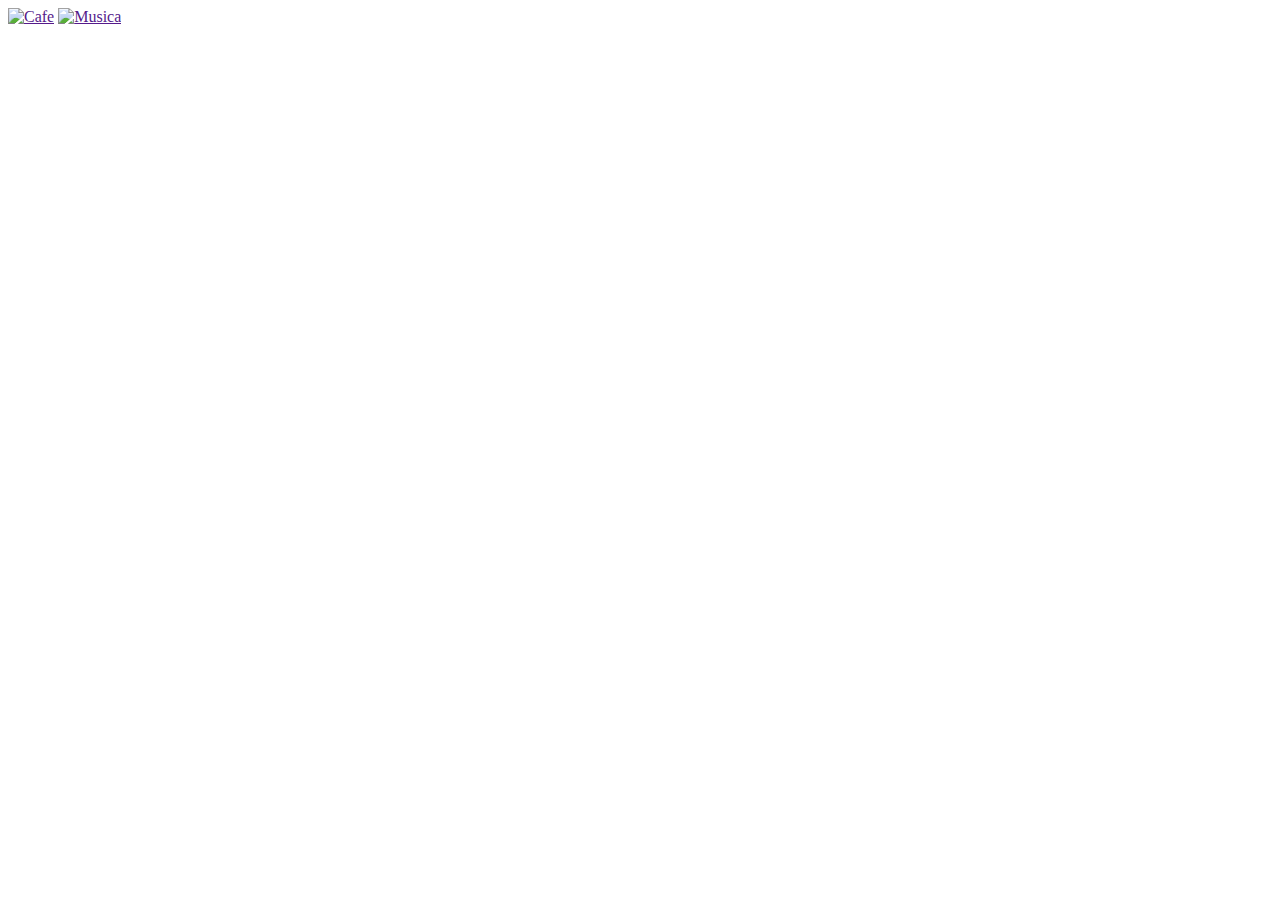
==== index.html @ 6e27fe75 "First Commit" ====
<!DOCTYPE html>
<html lang="pt-br">
<head>
    <meta charset="UTF-8">
    <meta name="viewport" content="width=device-width, initial-scale=1.0">
    <title>Musica</title>
    <link rel="stylesheet" href="./css/style.css">
</head>
<body>
    <header>
        <nav>
            <a href=""><img src="" alt="Cafe"></a>
            <a href=""><img src="" alt="Musica"></a>
        </nav>
    </header>

    <section>

    </section>

    <footer>
        
    </footer>
</body>
</html>
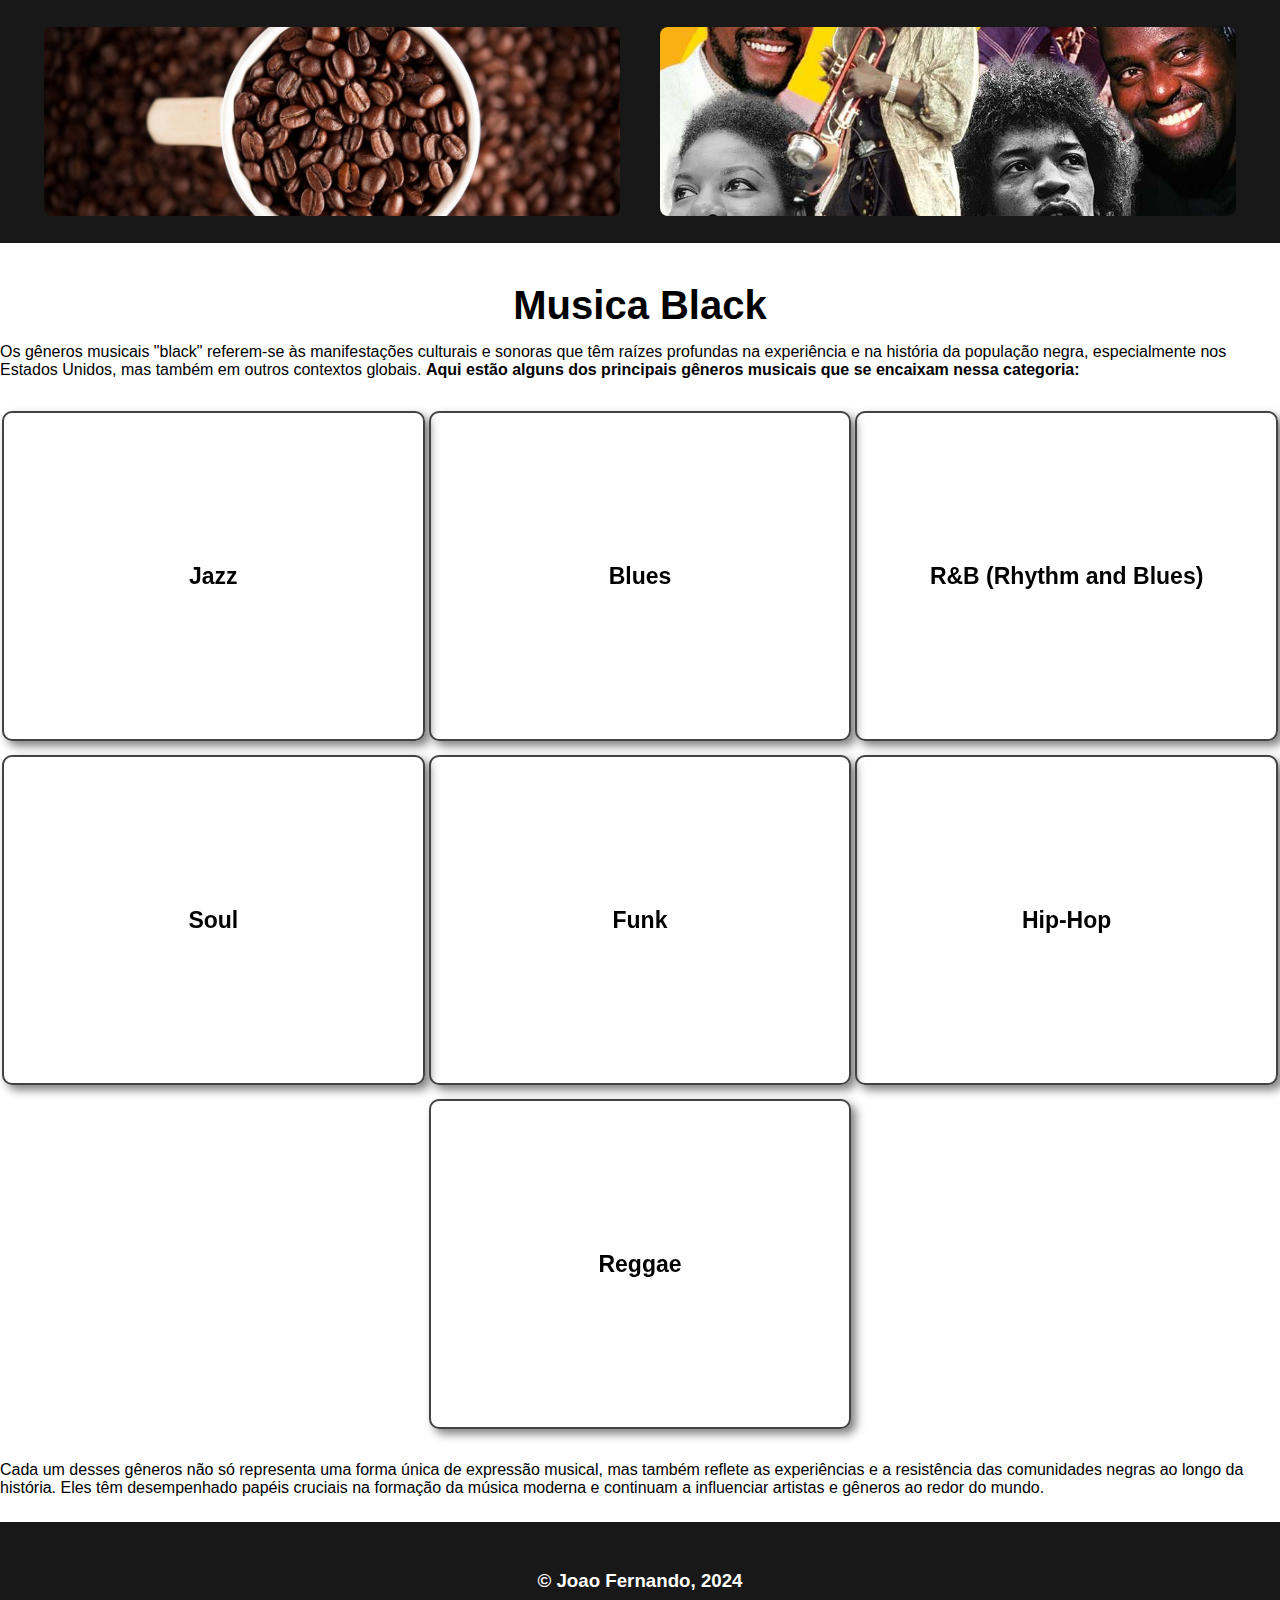
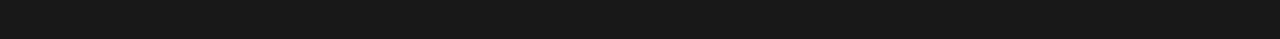
==== commit 23647c1a: "Pagina Musica Black" ====
--- a/index.html
+++ b/index.html
@@ -9,17 +9,102 @@
 <body>
     <header>
         <nav>
-            <a href=""><img src="" alt="Cafe"></a>
-            <a href=""><img src="" alt="Musica"></a>
+            <a href="" class="left"><img src="./images/Cafe.jpg" alt="Cafe"></a>
+            <a href="" class="right"><img src="./images/Musica.jpg" alt="Musica"></a>
         </nav>
     </header>
 
-    <section>
-
+    <section class="content">
+        <section class="explicacao">
+            <h1>Musica Black</h1>
+            <p>Os gêneros musicais "black" referem-se às manifestações culturais e sonoras que têm raízes profundas na experiência e na história da população negra, especialmente nos Estados Unidos, mas também em outros contextos globais. <b>Aqui estão alguns dos principais gêneros musicais que se encaixam nessa categoria:</b></p>
+        </section>
+        <section class="boxes">
+            <div class="box">
+                <div class="interior">
+                    <div class="frente">
+                        <h2>Jazz</h2>
+                    </div>
+                    <div class="costas">
+                        <h2>Jazz</h2>
+                        <p>O jazz emergiu no início do século 20 em Nova Orleans e é conhecido por sua improvisação, complexidade harmônica e ritmos sincopados. Com influências africanas e europeias, o jazz se tornou um dos gêneros mais inovadores e influentes da música mundial.</p>
+                    </div>
+                </div>
+            </div>
+            <div class="box">
+                <div class="interior">
+                    <div class="frente">
+                        <h2>Blues</h2>
+                    </div>
+                    <div class="costas">
+                        <h2>Blues</h2>
+                        <p>O blues tem suas raízes no sul dos Estados Unidos e é caracterizado por suas melodias melancólicas e letras que frequentemente abordam temas de dor, luta e superação. Originado das tradições musicais africanas-americanas, o blues evoluiu para influenciar muitos outros gêneros, como o rock e o jazz.</p>
+                    </div>
+                </div>
+            </div>
+            <div class="box">
+                <div class="interior">
+                    <div class="frente">
+                        <h2>R&B (Rhythm and Blues)</h2>
+                    </div>
+                    <div class="costas">
+                        <h2>R&B (Rhythm and Blues)</h2>
+                        <p>O R&B moderno tem suas origens nos anos 40 e 50, evoluindo a partir do blues e do jazz. A partir dos anos 60 e 70, o R&B incorporou elementos de soul e funk, caracterizando-se por suas batidas envolventes e vocais emotivos.</p>
+                    </div>
+                </div>
+            </div>
+            <div class="box">
+                <div class="interior">
+                    <div class="frente">
+                        <h2>Soul</h2>
+                    </div>
+                    <div class="costas">
+                        <h2>Soul</h2>
+                        <p>O soul surgiu na década de 1950 e combina elementos de gospel, blues e R&B. É conhecido por suas performances emocionantes e vocais poderosos. Artistas como Aretha Franklin e James Brown são ícones do gênero.</p>
+                    </div>
+                </div>
+            </div>
+            <div class="box">
+                <div class="interior">
+                    <div class="frente">
+                        <h2>Funk</h2>
+                    </div>
+                    <div class="costas">
+                        <h2>Funk</h2>
+                        <p>O funk, desenvolvido nos anos 60 e 70, é conhecido por suas linhas de baixo groove e ritmo dançante. Artistas como James Brown e George Clinton são grandes nomes do funk, que também influenciou a evolução do hip-hop e da música eletrônica.</p>
+                    </div>
+                </div>
+            </div>
+            <div class="box">
+                <div class="interior">
+                    <div class="frente">
+                        <h2>Hip-Hop</h2>
+                    </div>
+                    <div class="costas">
+                        <h2>Hip-Hop</h2>
+                        <p>O hip-hop, surgido no Bronx, Nova York, no início dos anos 70, é um gênero que abrange música, dança, arte e moda. Com suas raízes em batalhas de rap e festas de rua, o hip-hop é caracterizado pelo rap, breakdance e grafite, e tornou-se uma das formas de expressão cultural mais influentes no mundo.</p>
+                    </div>
+                </div>
+            </div>
+            <div class="box">
+                <div class="interior">
+                    <div class="frente">
+                        <h2>Reggae</h2>
+                    </div>
+                    <div class="costas">
+                        <h2>Reggae</h2>
+                        <p>Originário da Jamaica no final dos anos 60, o reggae é conhecido por seu ritmo distintivo e suas letras que frequentemente abordam temas sociais e espirituais. Bob Marley é um dos artistas mais conhecidos do reggae, que também influenciou o desenvolvimento de outros gêneros como o dancehall.</p>
+                    </div>
+                </div>
+            </div>
+        </section>
+        <section class="final">
+            <p>Cada um desses gêneros não só representa uma forma única de expressão musical, mas também reflete as experiências e a resistência das comunidades negras ao longo da história. Eles têm desempenhado papéis cruciais na formação da música moderna e continuam a influenciar artistas e gêneros ao redor do mundo.</p>
+        </section>
     </section>
-
+    
     <footer>
-        
+        <h3>&copy Joao Fernando, 2024</h3>
     </footer>
 </body>
 </html>--- a/css/style.css
+++ b/css/style.css
@@ -0,0 +1,148 @@
+*{
+    margin: 0;
+    padding: 0;
+    box-sizing: border-box;
+    font-family: Helvetica;
+}
+
+/* Barra de Navegaçao */
+
+nav{
+    height: 27vh;
+    display: flex;
+    align-items: center;
+    justify-content: center;
+    background-color: #181818;
+    margin-bottom: 25px;
+    z-index: 2;
+}
+
+.left{
+    float: left;
+    text-align: center;
+}
+
+.right{
+    text-align: center;
+    float: right;
+}
+
+nav a{
+    width: 45%;
+    margin: 0 20px;
+    height: 21vh;
+    border-radius: 8px;
+}
+
+nav img{
+    border-radius: 8px;
+    width: 100%;
+    height: 21vh;
+    object-fit: cover;
+}
+
+nav img:hover{
+    filter: grayscale(55%);
+    border: 3px solid #fff;
+}
+
+/*Conteudo Central*/
+
+.content{
+    max-width: 1280px;
+    margin: 0 auto;
+}
+
+.content h1{
+    text-align: center;
+    font-size: 40px;
+    padding: 15px;
+}
+
+/* Boxes */
+
+.boxes{
+    width: 100%;
+    position: relative;
+    display: flex;
+    flex-wrap: wrap;
+    margin: 25px 0;
+}
+
+.box h2{
+    text-align: center;
+    width: 100%;
+    padding: 10px;
+    font-size: 23px;
+    cursor: default;
+}
+
+.box{
+    margin: 7px auto;
+    text-align: justify;
+    width: 33%;
+    height: 330px;
+    line-height: 30px;
+    display: flex;
+    flex-wrap: wrap;
+    align-items: center;
+    border: 2px solid #424242;
+    border-radius: 10px;
+    cursor: default;
+    box-shadow:5px 5px 10px rgba(0,0,0,0.5);
+	position:relative;
+    padding:20px;
+}
+
+.box p{
+    cursor: default;
+}
+
+.interior{
+    width: 100%;
+    height: 100%;
+    perspective:1000px;
+	transform-style:preserve-3d;
+	transition: transform 0.45s;	
+}
+
+.interior .frente{
+    display: flex;
+    align-items: center;
+}
+
+.interior .frente,
+.interior .costas{
+    padding: 20px;
+    position:absolute;
+	width:100%;
+	height:100%;
+	backface-visibility: hidden;
+}
+
+.box:hover{
+    background-color: #181818;
+    color: #fff;
+    border: none;
+}
+
+.box:hover .interior{
+    transform:rotateY(180deg);
+}
+
+.interior .costas{
+    transform:rotateY(180deg);
+}
+
+/* Footer */
+
+footer{
+    margin-top: 25px;
+    width: 100%;
+    height: 13vh;
+    display: flex;
+    align-items: center;
+    justify-content: center;
+    background-color: #181818;
+    color: #fff;
+}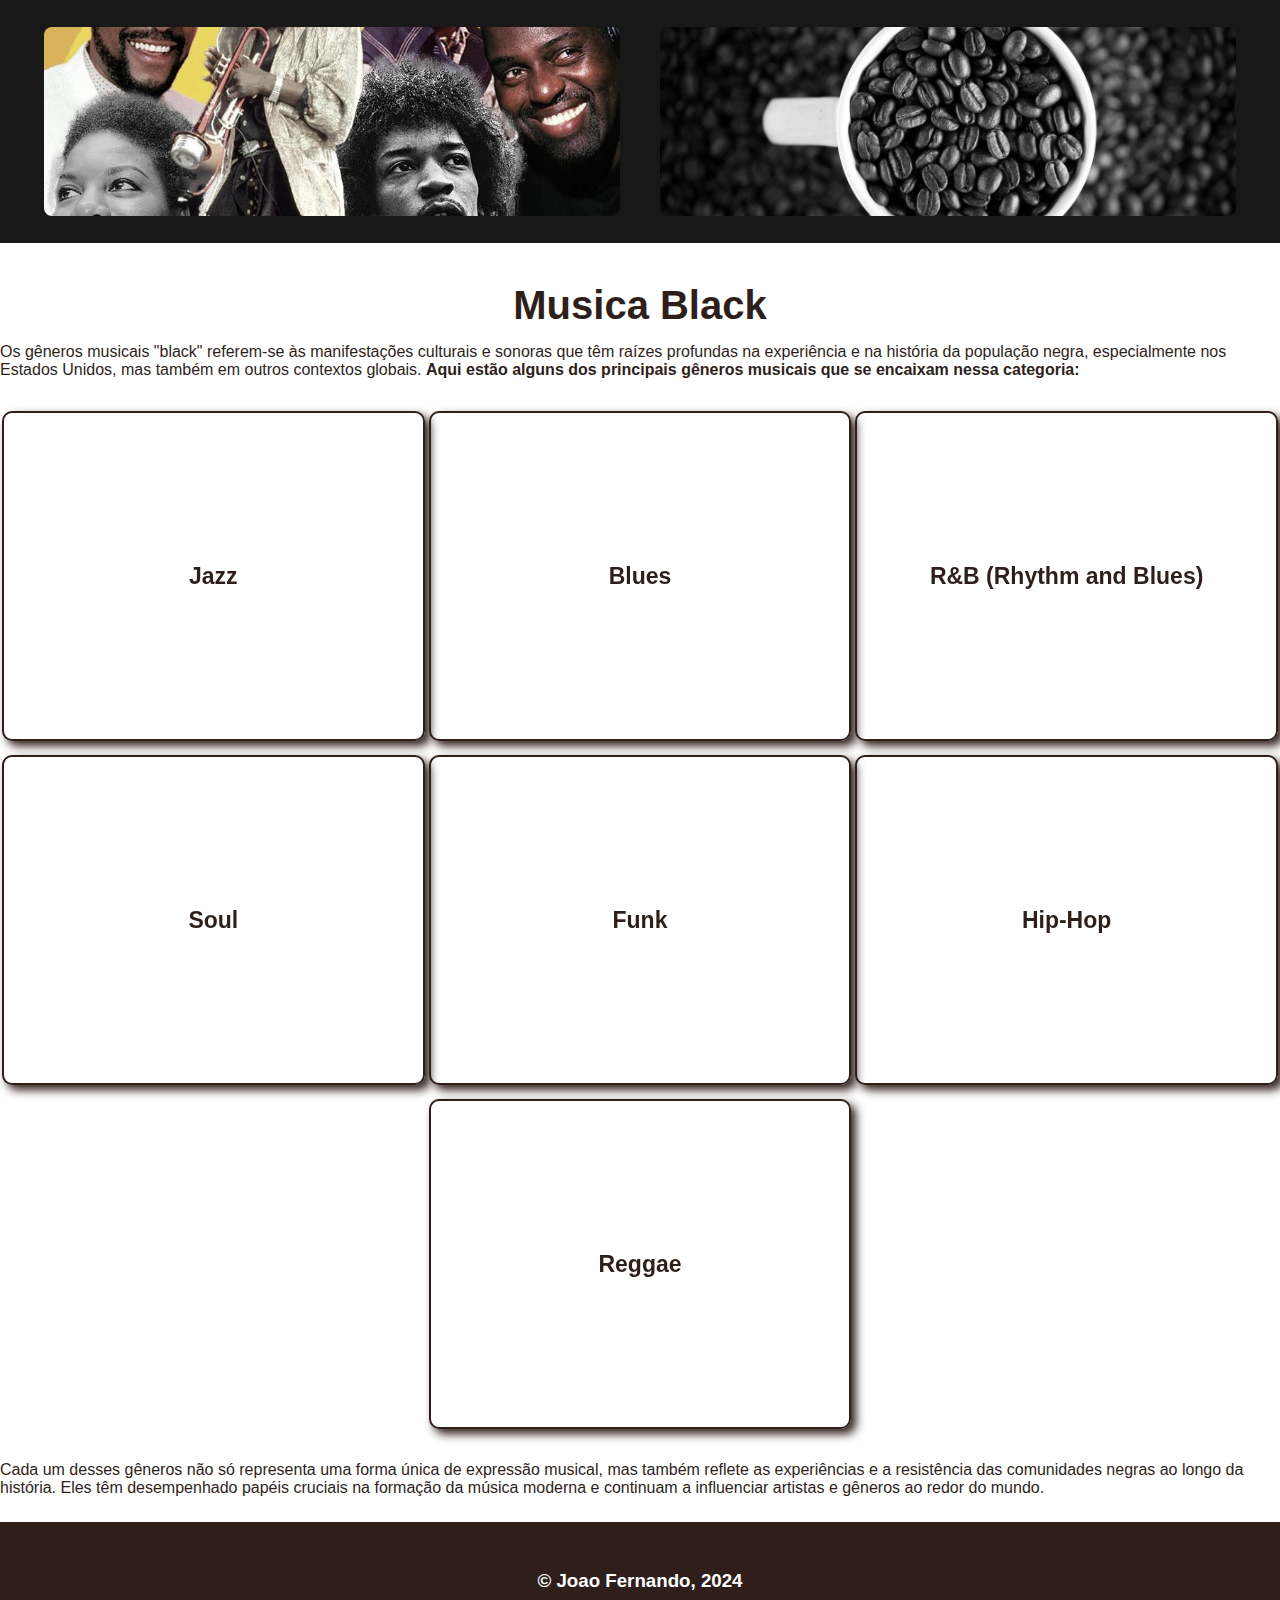
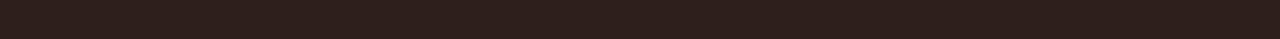
==== commit 17bafd22: "Começo da Segunda Parte e README" ====
--- a/index.html
+++ b/index.html
@@ -9,8 +9,8 @@
 <body>
     <header>
         <nav>
-            <a href="" class="left"><img src="./images/Cafe.jpg" alt="Cafe"></a>
-            <a href="" class="right"><img src="./images/Musica.jpg" alt="Musica"></a>
+            <a href="#" class="left"><img src="./images/Musica.jpg" alt="Musica"></a>
+            <a href="./pages/pagina2.html" class="right"><img src="./images/Cafe.jpg" alt="Cafe"></a>
         </nav>
     </header>
 
--- a/css/style.css
+++ b/css/style.css
@@ -6,6 +6,10 @@
 }
 
 /* Barra de Navegaçao */
+
+header{
+    color: #2e1f1b;
+}
 
 nav{
     height: 27vh;
@@ -34,7 +38,16 @@
     border-radius: 8px;
 }
 
+.left img{
+    filter: grayscale(45%);
+}
+
+.right img{
+    filter: grayscale(100%);
+}
+
 nav img{
+    filter: grayscale(100%);
     border-radius: 8px;
     width: 100%;
     height: 21vh;
@@ -42,7 +55,8 @@
 }
 
 nav img:hover{
-    filter: grayscale(55%);
+    transition: 0.4s;
+    filter: grayscale(0%);
     border: 3px solid #fff;
 }
 
@@ -57,6 +71,11 @@
     text-align: center;
     font-size: 40px;
     padding: 15px;
+    color: #2e1f1b;
+}
+
+.explicacao p{
+    color: #2e1f1b;
 }
 
 /* Boxes */
@@ -75,6 +94,7 @@
     padding: 10px;
     font-size: 23px;
     cursor: default;
+    color: #2e1f1b;
 }
 
 .box{
@@ -86,10 +106,10 @@
     display: flex;
     flex-wrap: wrap;
     align-items: center;
-    border: 2px solid #424242;
+    border: 2px solid #2e1f1b;
     border-radius: 10px;
     cursor: default;
-    box-shadow:5px 5px 10px rgba(0,0,0,0.5);
+    box-shadow:5px 5px 10px #2e1f1b;
 	position:relative;
     padding:20px;
 }
@@ -103,7 +123,11 @@
     height: 100%;
     perspective:1000px;
 	transform-style:preserve-3d;
-	transition: transform 0.45s;	
+	transition: transform 0.3s;	
+}
+
+.interior .frente img{
+    width: 100%;
 }
 
 .interior .frente{
@@ -121,7 +145,7 @@
 }
 
 .box:hover{
-    background-color: #181818;
+    background-color: #2e1f1b;
     color: #fff;
     border: none;
 }
@@ -130,8 +154,16 @@
     transform:rotateY(180deg);
 }
 
+.interior .costas h2{
+    color: #fff;
+}
+
 .interior .costas{
     transform:rotateY(180deg);
+}
+
+.final p{
+    color: #2e1f1b;
 }
 
 /* Footer */
@@ -143,6 +175,6 @@
     display: flex;
     align-items: center;
     justify-content: center;
-    background-color: #181818;
+    background-color: #2e1f1b;
     color: #fff;
 }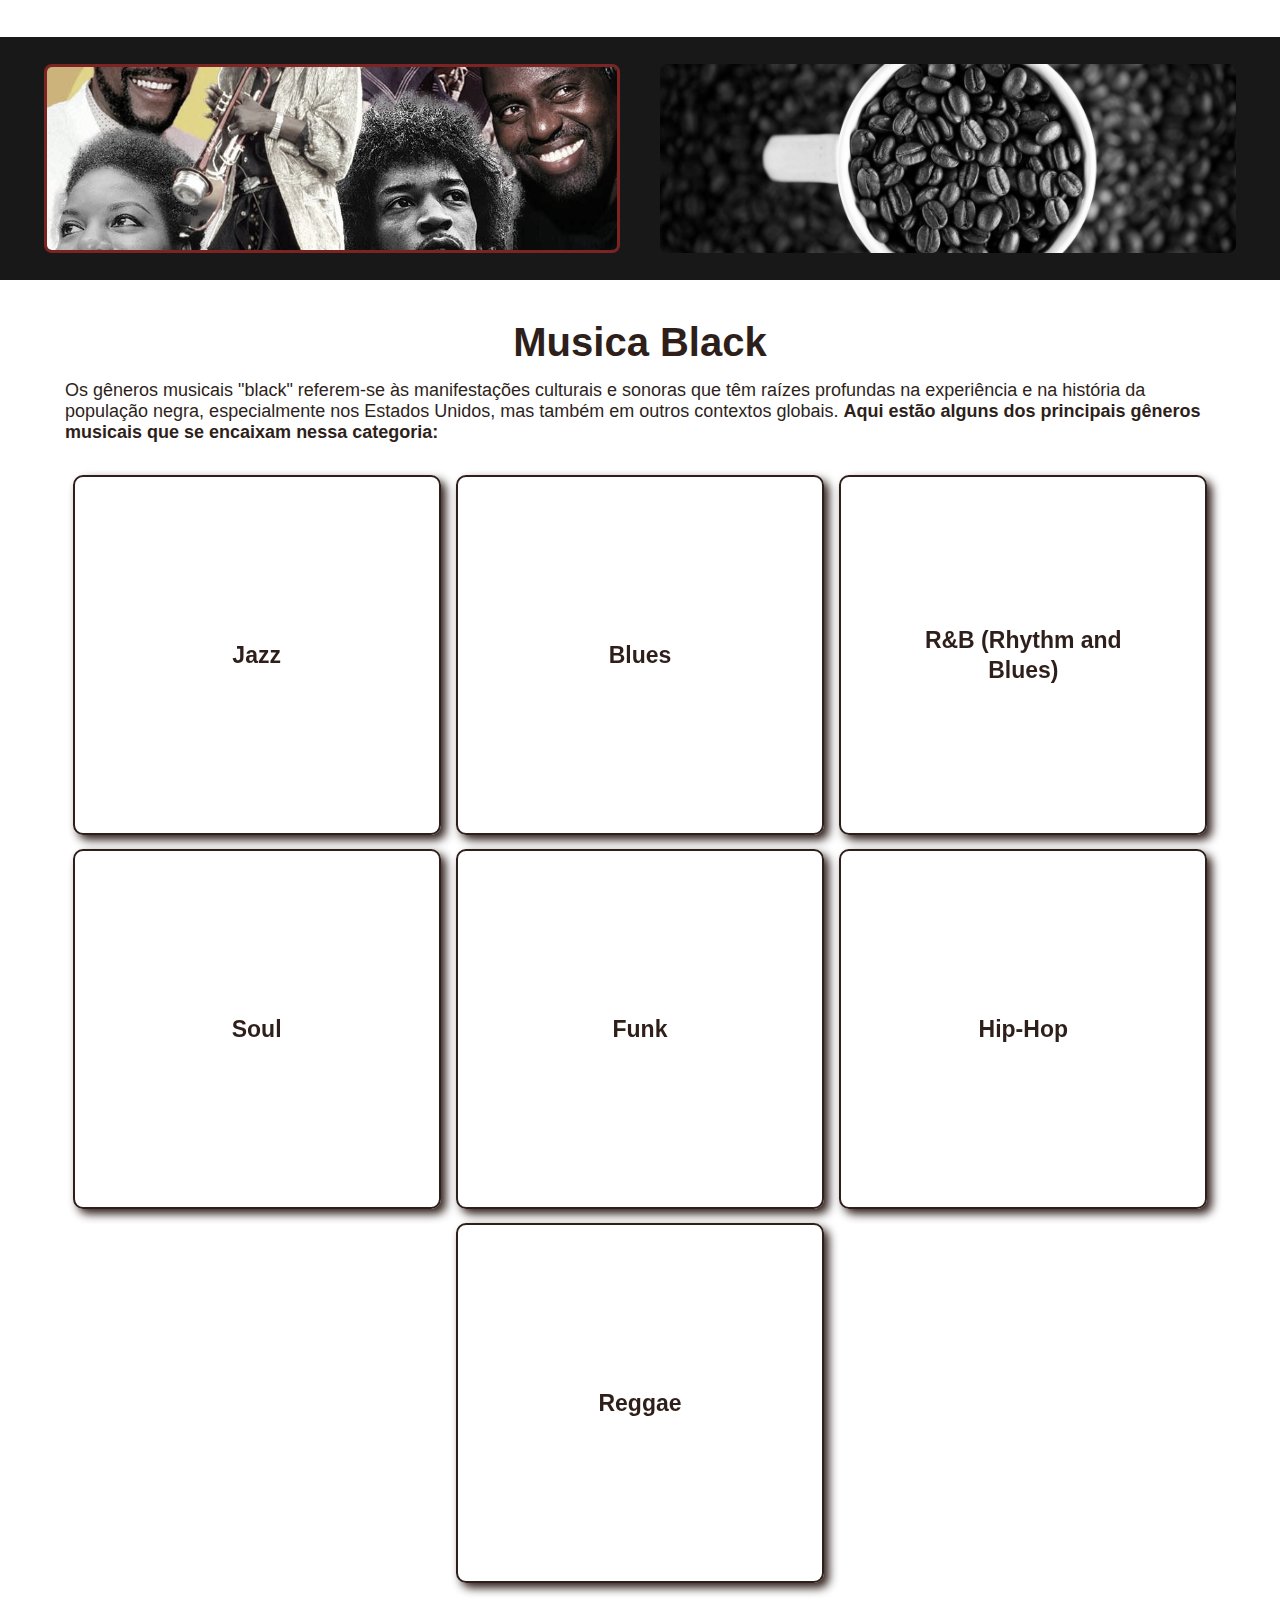
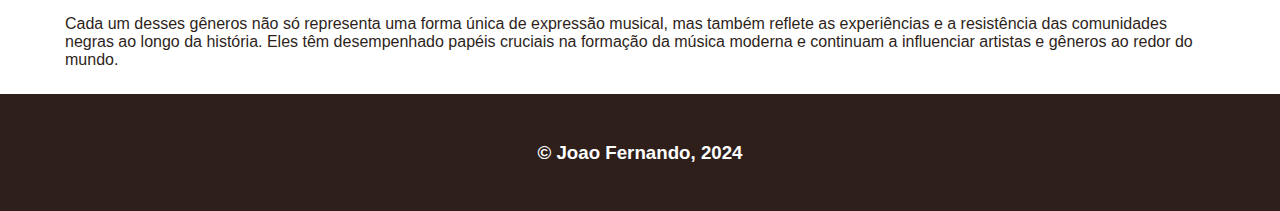
==== commit 1e335253: "Adequacoes do projetos as normas" ====
--- a/index.html
+++ b/index.html
@@ -8,6 +8,7 @@
 </head>
 <body>
     <header>
+        <h1 style="text-align: center; color: white;">MUSICafe</h1>
         <nav>
             <a href="#" class="left"><img src="./images/Musica.jpg" alt="Musica"></a>
             <a href="./pages/pagina2.html" class="right"><img src="./images/Cafe.jpg" alt="Cafe"></a>
--- a/css/style.css
+++ b/css/style.css
@@ -39,7 +39,9 @@
 }
 
 .left img{
-    filter: grayscale(45%);
+    filter: grayscale(65%);
+    border: 3px solid red;
+    cursor: default;
 }
 
 .right img{
@@ -54,7 +56,7 @@
     object-fit: cover;
 }
 
-nav img:hover{
+nav .right img:hover{
     transition: 0.4s;
     filter: grayscale(0%);
     border: 3px solid #fff;
@@ -63,7 +65,7 @@
 /*Conteudo Central*/
 
 .content{
-    max-width: 1280px;
+    max-width: 1150px;
     margin: 0 auto;
 }
 
@@ -76,6 +78,19 @@
 
 .explicacao p{
     color: #2e1f1b;
+    font-size: 18px;
+}
+
+.explicacao ul{
+    width: 85%;
+    margin: 0 auto;
+    padding: 8px;
+    font-size: 17px;
+}
+
+.explicacao li{
+    color: #2e1f1b;
+    padding: 12px;
 }
 
 /* Boxes */
@@ -100,8 +115,8 @@
 .box{
     margin: 7px auto;
     text-align: justify;
-    width: 33%;
-    height: 330px;
+    width: 32%;
+    height: 360px;
     line-height: 30px;
     display: flex;
     flex-wrap: wrap;
@@ -112,6 +127,10 @@
     box-shadow:5px 5px 10px #2e1f1b;
 	position:relative;
     padding:20px;
+}
+
+.box.pg2{
+    height: 450px;
 }
 
 .box p{
@@ -177,4 +196,51 @@
     justify-content: center;
     background-color: #2e1f1b;
     color: #fff;
+}
+
+@media screen and (max-width: 1200px) {
+    .content{
+        width: 90%;
+    }
+
+    .content h1{
+        font-size: 20px;
+    }
+
+    .content p{
+        font-size: 13px;
+    }
+
+    .explicacao li{
+        font-size: 12px;
+        margin: 0 auto;
+    }
+
+    .box{
+        padding: 8px;
+    }
+
+    .box h2{
+        font-size: 15px;
+    }
+
+    .box p{
+        font-size: 12px;
+        line-height: 15px;
+    }
+
+    .final p{
+        font-size: 12px;
+    }
+
+    footer h3{
+        font-size: 13px;
+    }
+}
+
+@media screen and (max-width: 600px) {
+    .box{
+        width: 80%;
+        height: 250px;
+    }
 }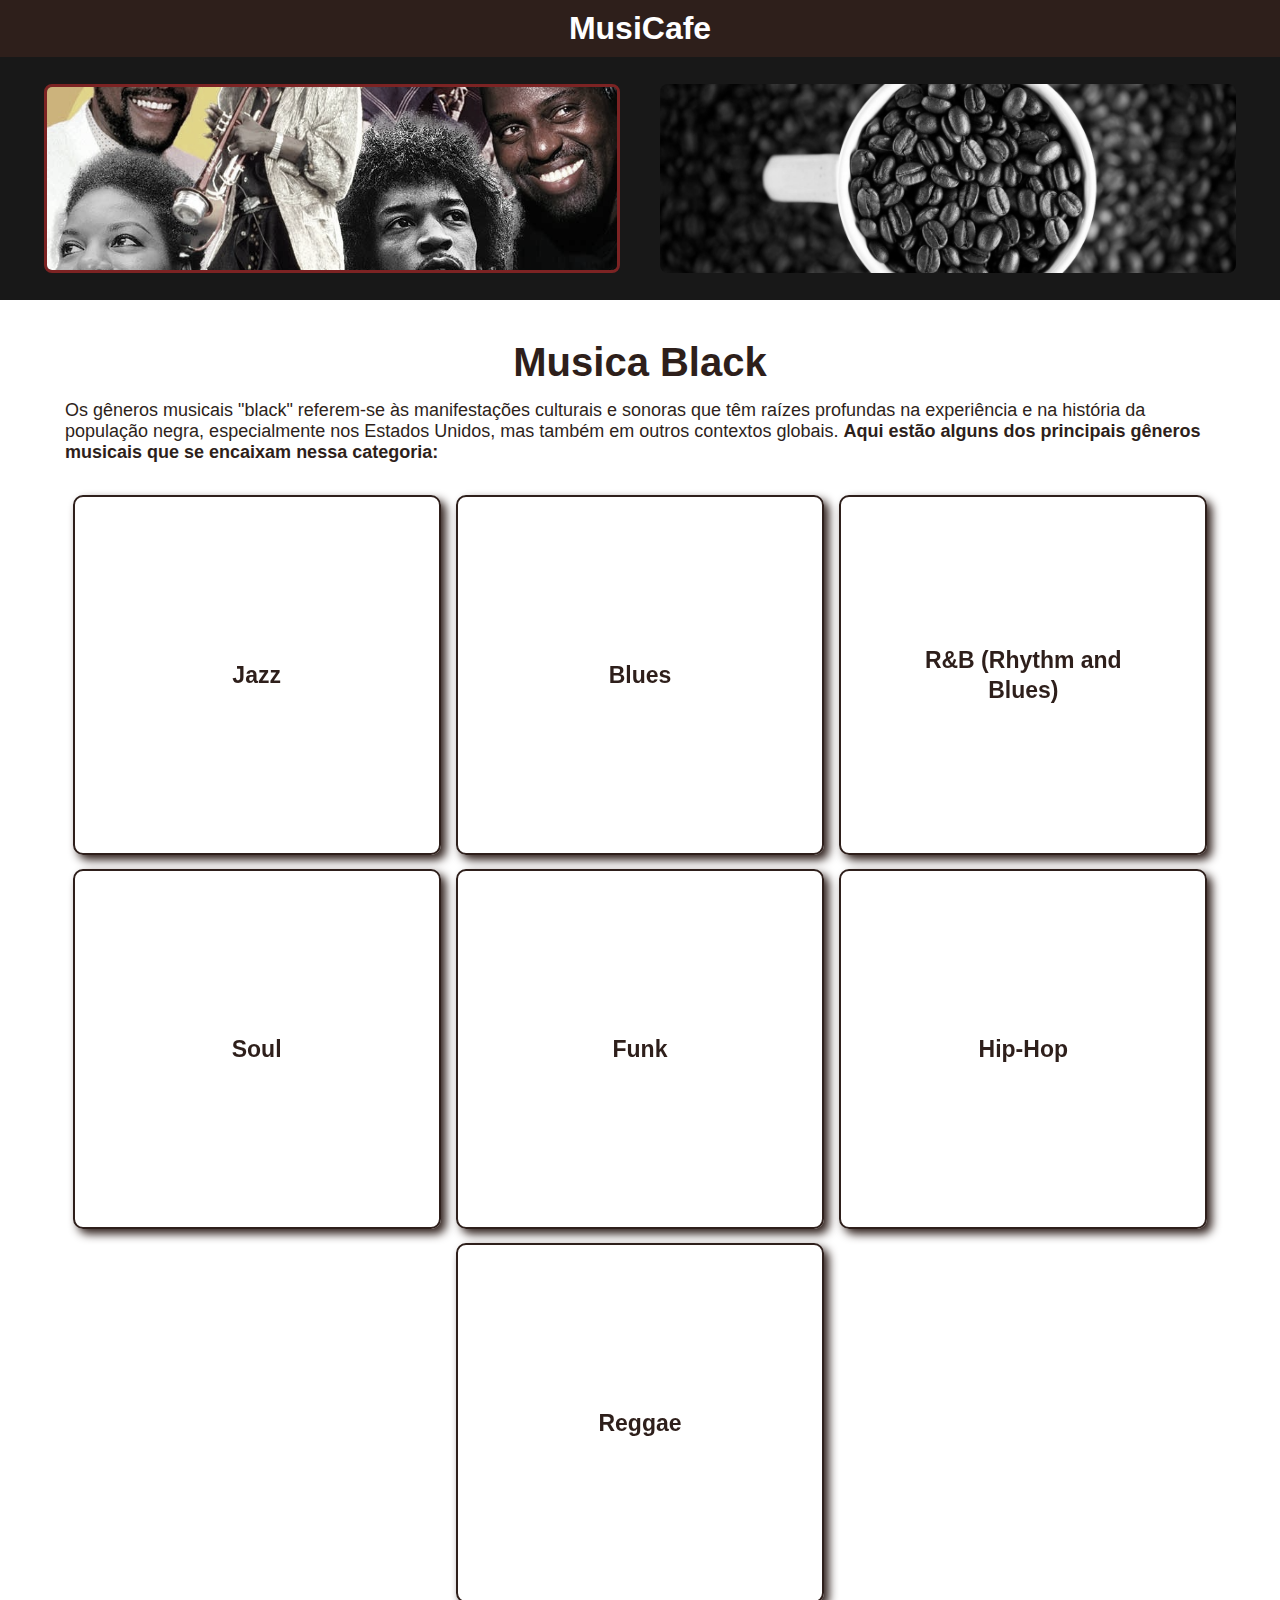
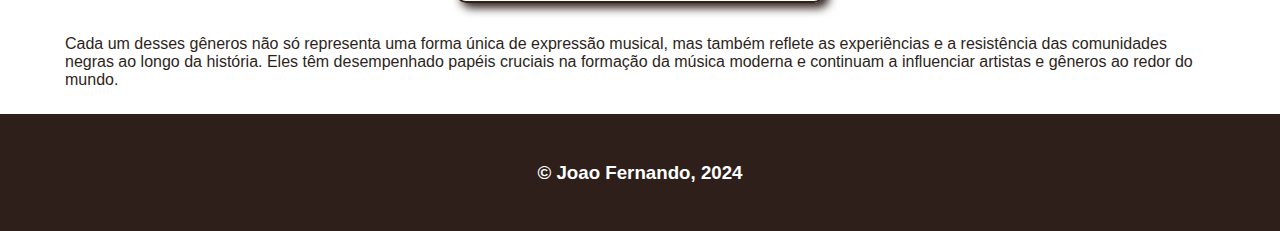
==== commit 2414df12: "Adequacoes do projetos as normas" ====
--- a/index.html
+++ b/index.html
@@ -8,7 +8,7 @@
 </head>
 <body>
     <header>
-        <h1 style="text-align: center; color: white;">MUSICafe</h1>
+        <h1 style="text-align: center; color: white;">MusiCafe</h1>
         <nav>
             <a href="#" class="left"><img src="./images/Musica.jpg" alt="Musica"></a>
             <a href="./pages/pagina2.html" class="right"><img src="./images/Cafe.jpg" alt="Cafe"></a>
--- a/css/style.css
+++ b/css/style.css
@@ -8,7 +8,11 @@
 /* Barra de Navegaçao */
 
 header{
-    color: #2e1f1b;
+    background-color: #2e1f1b;
+}
+
+header h1{
+    padding: 10px;
 }
 
 nav{
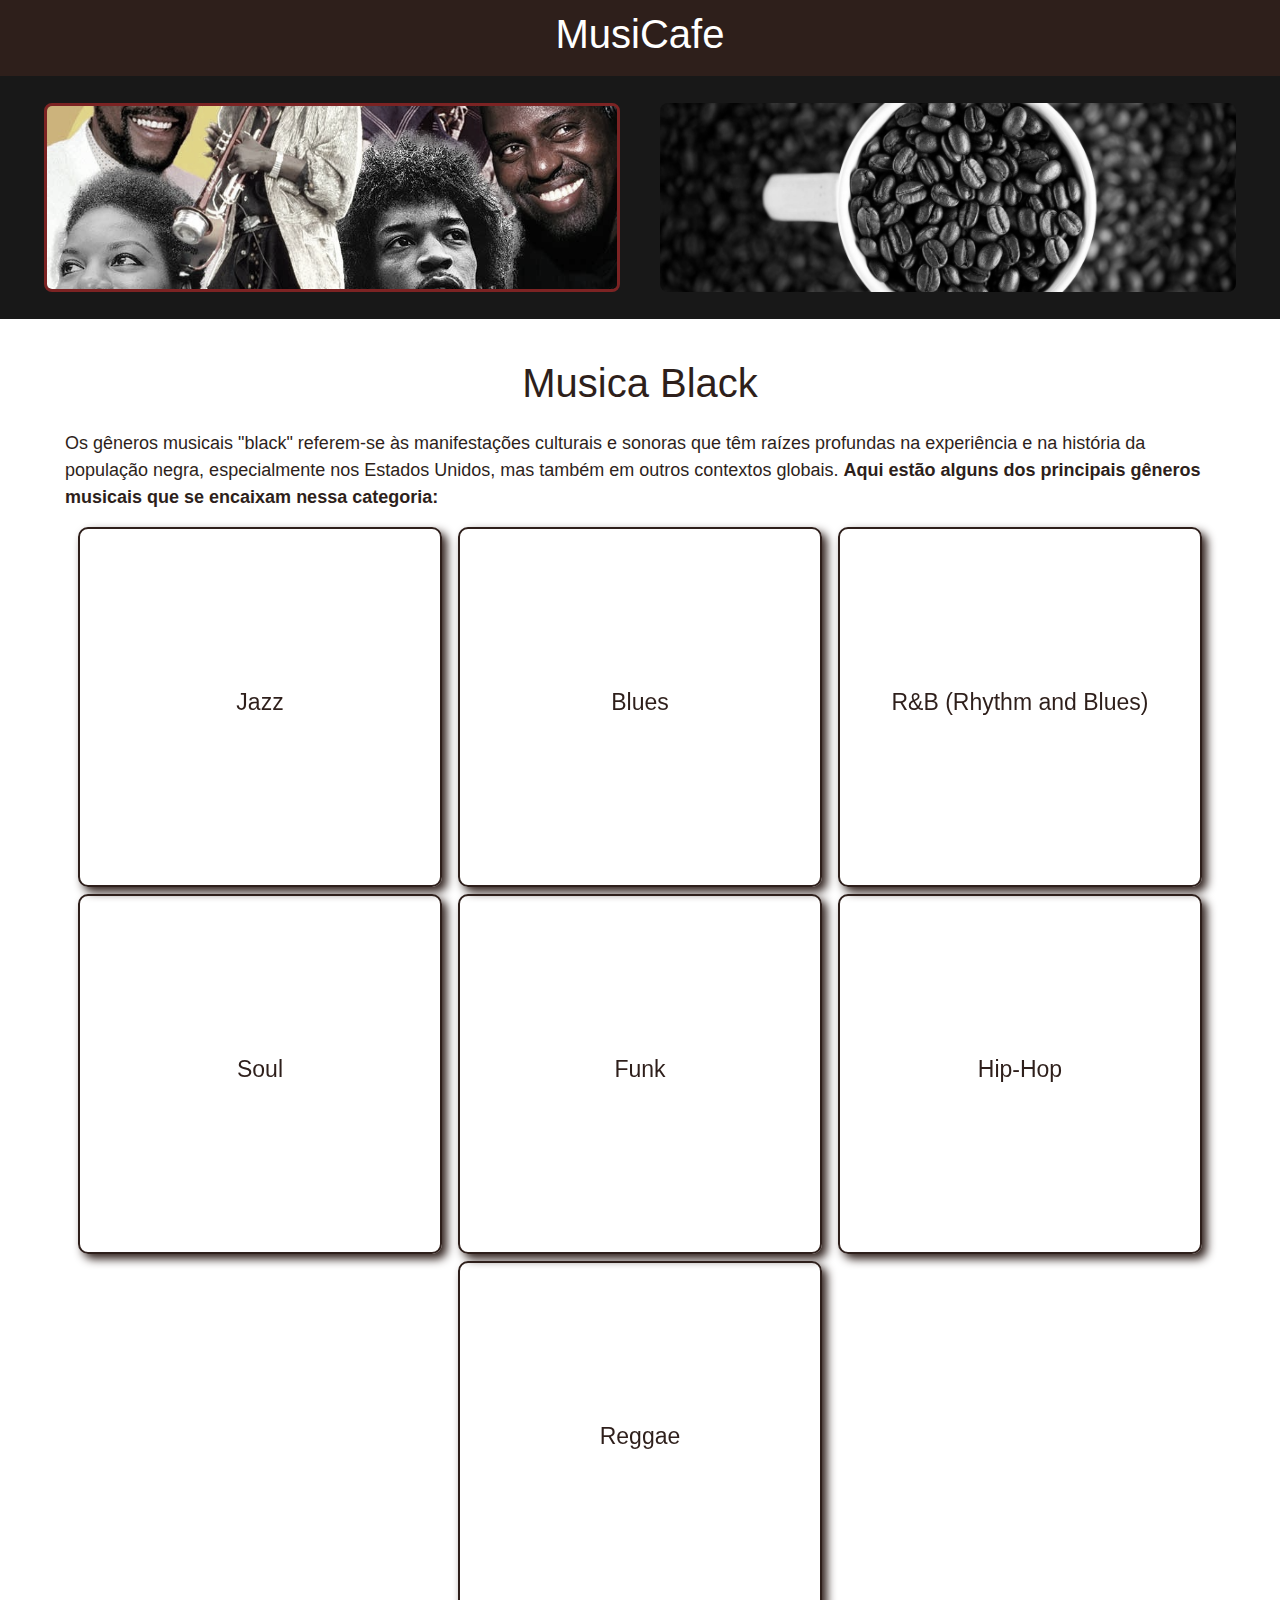
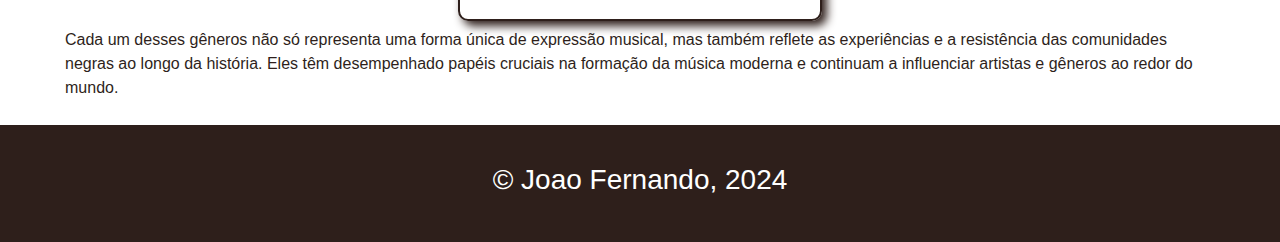
==== commit 82cb7dda: "Bootstrap" ====
--- a/index.html
+++ b/index.html
@@ -5,6 +5,9 @@
     <meta name="viewport" content="width=device-width, initial-scale=1.0">
     <title>Musica</title>
     <link rel="stylesheet" href="./css/style.css">
+    <link rel="shortcut icon" href="./images/favicon.png" type="image/x-icon">
+    <link href="https://cdn.jsdelivr.net/npm/bootstrap@5.3.3/dist/css/bootstrap.min.css" rel="stylesheet">
+    <script src="https://cdn.jsdelivr.net/npm/bootstrap@5.3.3/dist/js/bootstrap.bundle.min.js"></script>
 </head>
 <body>
     <header>
@@ -20,81 +23,87 @@
             <h1>Musica Black</h1>
             <p>Os gêneros musicais "black" referem-se às manifestações culturais e sonoras que têm raízes profundas na experiência e na história da população negra, especialmente nos Estados Unidos, mas também em outros contextos globais. <b>Aqui estão alguns dos principais gêneros musicais que se encaixam nessa categoria:</b></p>
         </section>
-        <section class="boxes">
-            <div class="box">
-                <div class="interior">
-                    <div class="frente">
-                        <h2>Jazz</h2>
+        <section class="container">
+            <div class="row">
+                <div class="box">
+                    <div class="interior">
+                        <div class="frente">
+                            <h2>Jazz</h2>
+                        </div>
+                        <div class="costas">
+                            <h2>Jazz</h2>
+                            <p>O jazz emergiu no início do século 20 em Nova Orleans e é conhecido por sua improvisação, complexidade harmônica e ritmos sincopados. Com influências africanas e europeias, o jazz se tornou um dos gêneros mais inovadores e influentes da música mundial.</p>
+                        </div>
                     </div>
-                    <div class="costas">
-                        <h2>Jazz</h2>
-                        <p>O jazz emergiu no início do século 20 em Nova Orleans e é conhecido por sua improvisação, complexidade harmônica e ritmos sincopados. Com influências africanas e europeias, o jazz se tornou um dos gêneros mais inovadores e influentes da música mundial.</p>
+                </div>
+                <div class="box">
+                    <div class="interior">
+                        <div class="frente">
+                            <h2>Blues</h2>
+                        </div>
+                        <div class="costas">
+                            <h2>Blues</h2>
+                            <p>O blues tem suas raízes no sul dos Estados Unidos e é caracterizado por suas melodias melancólicas e letras que frequentemente abordam temas de dor, luta e superação. Originado das tradições musicais africanas-americanas, o blues evoluiu para influenciar muitos outros gêneros, como o rock e o jazz.</p>
+                        </div>
+                    </div>
+                </div>
+                <div class="box">
+                    <div class="interior">
+                        <div class="frente">
+                            <h2>R&B (Rhythm and Blues)</h2>
+                        </div>
+                        <div class="costas">
+                            <h2>R&B (Rhythm and Blues)</h2>
+                            <p>O R&B moderno tem suas origens nos anos 40 e 50, evoluindo a partir do blues e do jazz. A partir dos anos 60 e 70, o R&B incorporou elementos de soul e funk, caracterizando-se por suas batidas envolventes e vocais emotivos.</p>
+                        </div>
                     </div>
                 </div>
             </div>
-            <div class="box">
-                <div class="interior">
-                    <div class="frente">
-                        <h2>Blues</h2>
+            <div class="row">
+                <div class="box">
+                    <div class="interior">
+                        <div class="frente">
+                            <h2>Soul</h2>
+                        </div>
+                        <div class="costas">
+                            <h2>Soul</h2>
+                            <p>O soul surgiu na década de 1950 e combina elementos de gospel, blues e R&B. É conhecido por suas performances emocionantes e vocais poderosos. Artistas como Aretha Franklin e James Brown são ícones do gênero.</p>
+                        </div>
                     </div>
-                    <div class="costas">
-                        <h2>Blues</h2>
-                        <p>O blues tem suas raízes no sul dos Estados Unidos e é caracterizado por suas melodias melancólicas e letras que frequentemente abordam temas de dor, luta e superação. Originado das tradições musicais africanas-americanas, o blues evoluiu para influenciar muitos outros gêneros, como o rock e o jazz.</p>
+                </div>
+                <div class="box">
+                    <div class="interior">
+                        <div class="frente">
+                            <h2>Funk</h2>
+                        </div>
+                        <div class="costas">
+                            <h2>Funk</h2>
+                            <p>O funk, desenvolvido nos anos 60 e 70, é conhecido por suas linhas de baixo groove e ritmo dançante. Artistas como James Brown e George Clinton são grandes nomes do funk, que também influenciou a evolução do hip-hop e da música eletrônica.</p>
+                        </div>
+                    </div>
+                </div>
+                <div class="box">
+                    <div class="interior">
+                        <div class="frente">
+                            <h2>Hip-Hop</h2>
+                        </div>
+                        <div class="costas">
+                            <h2>Hip-Hop</h2>
+                            <p>O hip-hop, surgido no Bronx, Nova York, no início dos anos 70, é um gênero que abrange música, dança, arte e moda. Com suas raízes em batalhas de rap e festas de rua, o hip-hop é caracterizado pelo rap, breakdance e grafite, e tornou-se uma das formas de expressão cultural mais influentes no mundo.</p>
+                        </div>
                     </div>
                 </div>
             </div>
-            <div class="box">
-                <div class="interior">
-                    <div class="frente">
-                        <h2>R&B (Rhythm and Blues)</h2>
-                    </div>
-                    <div class="costas">
-                        <h2>R&B (Rhythm and Blues)</h2>
-                        <p>O R&B moderno tem suas origens nos anos 40 e 50, evoluindo a partir do blues e do jazz. A partir dos anos 60 e 70, o R&B incorporou elementos de soul e funk, caracterizando-se por suas batidas envolventes e vocais emotivos.</p>
-                    </div>
-                </div>
-            </div>
-            <div class="box">
-                <div class="interior">
-                    <div class="frente">
-                        <h2>Soul</h2>
-                    </div>
-                    <div class="costas">
-                        <h2>Soul</h2>
-                        <p>O soul surgiu na década de 1950 e combina elementos de gospel, blues e R&B. É conhecido por suas performances emocionantes e vocais poderosos. Artistas como Aretha Franklin e James Brown são ícones do gênero.</p>
-                    </div>
-                </div>
-            </div>
-            <div class="box">
-                <div class="interior">
-                    <div class="frente">
-                        <h2>Funk</h2>
-                    </div>
-                    <div class="costas">
-                        <h2>Funk</h2>
-                        <p>O funk, desenvolvido nos anos 60 e 70, é conhecido por suas linhas de baixo groove e ritmo dançante. Artistas como James Brown e George Clinton são grandes nomes do funk, que também influenciou a evolução do hip-hop e da música eletrônica.</p>
-                    </div>
-                </div>
-            </div>
-            <div class="box">
-                <div class="interior">
-                    <div class="frente">
-                        <h2>Hip-Hop</h2>
-                    </div>
-                    <div class="costas">
-                        <h2>Hip-Hop</h2>
-                        <p>O hip-hop, surgido no Bronx, Nova York, no início dos anos 70, é um gênero que abrange música, dança, arte e moda. Com suas raízes em batalhas de rap e festas de rua, o hip-hop é caracterizado pelo rap, breakdance e grafite, e tornou-se uma das formas de expressão cultural mais influentes no mundo.</p>
-                    </div>
-                </div>
-            </div>
-            <div class="box">
-                <div class="interior">
-                    <div class="frente">
-                        <h2>Reggae</h2>
-                    </div>
-                    <div class="costas">
-                        <h2>Reggae</h2>
-                        <p>Originário da Jamaica no final dos anos 60, o reggae é conhecido por seu ritmo distintivo e suas letras que frequentemente abordam temas sociais e espirituais. Bob Marley é um dos artistas mais conhecidos do reggae, que também influenciou o desenvolvimento de outros gêneros como o dancehall.</p>
+            <div class="row">
+                <div class="box">
+                    <div class="interior">
+                        <div class="frente">
+                            <h2>Reggae</h2>
+                        </div>
+                        <div class="costas">
+                            <h2>Reggae</h2>
+                            <p>Originário da Jamaica no final dos anos 60, o reggae é conhecido por seu ritmo distintivo e suas letras que frequentemente abordam temas sociais e espirituais. Bob Marley é um dos artistas mais conhecidos do reggae, que também influenciou o desenvolvimento de outros gêneros como o dancehall.</p>
+                        </div>
                     </div>
                 </div>
             </div>
--- a/css/style.css
+++ b/css/style.css
@@ -119,7 +119,7 @@
 .box{
     margin: 7px auto;
     text-align: justify;
-    width: 32%;
+    width: 32%!important;
     height: 360px;
     line-height: 30px;
     display: flex;
@@ -189,6 +189,13 @@
     color: #2e1f1b;
 }
 
+/* Mudando no bootstrap */
+
+.btn.brown{
+    background-color: #2e1f1b!important;
+    color: #fff!important;
+}
+
 /* Footer */
 
 footer{
